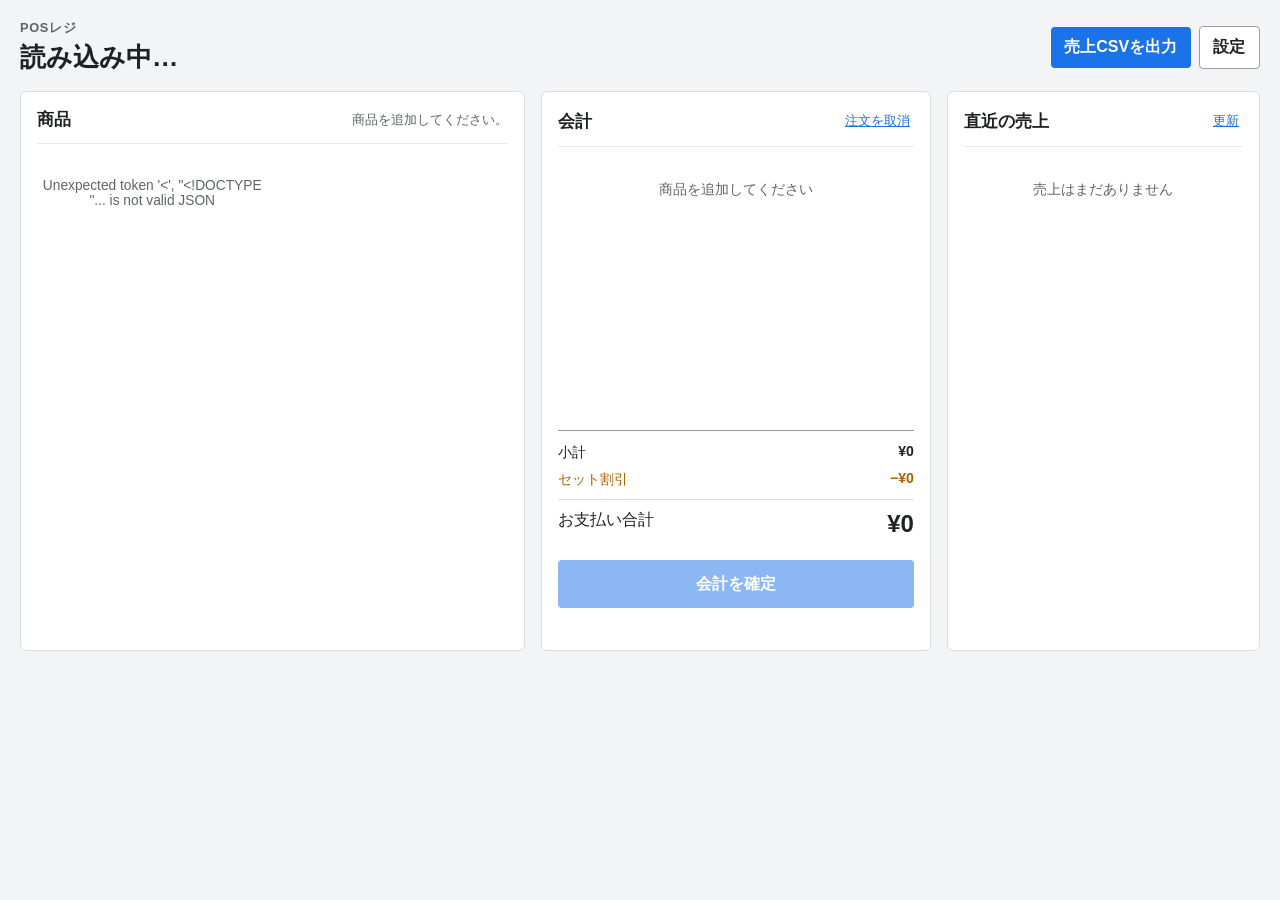
==== web/index.html @ 4bb8892f "Implement event-scoped POS settings and audits" ====
<!doctype html>
<html lang="ja">
  <head>
    <meta charset="UTF-8" />
    <meta name="viewport" content="width=device-width, initial-scale=1.0" />
    <title>POSレジ</title>
    <link rel="stylesheet" href="styles.css" />
    <script src="app.js" defer></script>
  </head>
  <body>
    <main class="app-shell">
      <header id="pos-header" class="app-header" hidden>
        <div>
          <p class="app-label">POSレジ</p>
          <h1 id="store-name">読み込み中…</h1>
        </div>
        <div class="header-actions">
          <a class="csv-download" href="/api/sales/export.csv">売上CSVを出力</a>
          <a class="settings-button" href="/settings.html">設定</a>
        </div>
      </header>

      <div id="pos-layout" class="pos-layout" hidden>
        <section class="products-panel" aria-labelledby="products-title">
          <div class="section-heading">
            <h2 id="products-title">商品</h2>
            <p>商品を追加してください。</p>
          </div>
          <div id="product-list" class="product-list" aria-live="polite"></div>
        </section>

        <aside class="cart-panel" aria-labelledby="cart-title">
          <div class="cart-heading">
            <h2 id="cart-title">会計</h2>
            <button id="clear-cart" class="text-button" type="button">注文を取消</button>
          </div>
          <div id="correction-banner" class="correction-banner" hidden></div>
          <div id="cart-list" class="cart-list">
            <p class="empty-cart">商品を追加してください</p>
          </div>
          <div class="totals" aria-live="polite">
            <div><span>小計</span><strong id="subtotal">¥0</strong></div>
            <div class="discount"><span>セット割引</span><strong id="discount">−¥0</strong></div>
            <div id="applied-sets" class="applied-sets"></div>
            <div class="grand-total"><span>お支払い合計</span><strong id="total">¥0</strong></div>
          </div>
          <button id="checkout" class="checkout-button" type="button" disabled>会計を確定</button>
          <p id="notice" class="notice" role="status" aria-live="polite"></p>
        </aside>

        <section class="sales-panel" aria-labelledby="sales-title">
          <div class="sales-heading">
            <h2 id="sales-title">直近の売上</h2>
            <button id="refresh-sales" class="text-button" type="button">更新</button>
          </div>
          <div id="sales-list" class="sales-list" aria-live="polite">
            <p class="empty-sales">売上はまだありません</p>
          </div>
        </section>
      </div>

    </main>

    <dialog id="event-selection-dialog" class="event-selection-dialog" aria-labelledby="event-selection-title">
      <div>
        <p class="app-label">POSを開始</p>
        <h2 id="event-selection-title">使用する会計DBを選択</h2>
        <p class="event-selection-description">イベントごとに売上・在庫・商品設定を分けて管理できます。</p>

        <section class="event-selection-section" aria-labelledby="create-event-title">
          <h3 id="create-event-title">新規作成</h3>
          <p>新しいイベント用のDBと空の商品設定を作成し、続けて設定画面で最初の商品を登録します。</p>
          <form id="event-create-form" class="event-create-form">
            <label for="event-create-id">イベント名（DB名）
              <input id="event-create-id" type="text" maxlength="64" pattern="[A-Za-z0-9_-]+" placeholder="例: event-2026-autumn" required autocomplete="off" />
            </label>
            <button type="submit" class="primary-button">新規DBを作成して開始</button>
          </form>
        </section>

        <section class="event-selection-section" aria-labelledby="open-event-title">
          <h3 id="open-event-title">既存のDBを読み込み</h3>
          <p>再開するイベントを選択してください。</p>
          <div id="event-list" class="event-list" aria-live="polite"></div>
        </section>
        <p id="event-selection-error" class="event-selection-error" role="alert"></p>
      </div>
    </dialog>

    <dialog id="adjustment-dialog" class="adjustment-dialog" aria-labelledby="adjustment-title">
      <form id="adjustment-form">
        <h2 id="adjustment-title">会計の取消・訂正</h2>
        <p id="adjustment-sale-summary" class="adjustment-summary"></p>
        <fieldset>
          <legend>処理を選択</legend>
          <label><input type="radio" name="adjustment-type" value="void" checked /> 取消（支払い・受け渡し前）</label>
          <label><input type="radio" name="adjustment-type" value="refund" /> 返品・返金（支払い・受け渡し後）</label>
          <label><input type="radio" name="adjustment-type" value="correction" /> 訂正して再会計</label>
        </fieldset>
        <label class="adjustment-field" for="adjustment-reason">理由
          <select id="adjustment-reason">
            <option value="商品選択の誤り">商品選択の誤り</option>
            <option value="数量入力の誤り">数量入力の誤り</option>
            <option value="重複会計">重複会計</option>
            <option value="その他">その他</option>
          </select>
        </label>
        <label id="adjustment-other-field" class="adjustment-field" for="adjustment-other" hidden>理由の詳細
          <input id="adjustment-other" type="text" maxlength="200" />
        </label>
        <p id="adjustment-cart-warning" class="adjustment-warning" hidden>現在の未確定カートは、訂正する会計の内容で置き換わります。</p>
        <p id="adjustment-error" class="adjustment-error" role="alert"></p>
        <div class="dialog-actions">
          <button id="adjustment-cancel" type="button">戻る</button>
          <button id="adjustment-submit" type="submit">処理を確定</button>
        </div>
      </form>
    </dialog>
  </body>
</html>
---- web/styles.css ----
:root {
  color: #202124;
  background: #f3f4f6;
  font-family: -apple-system, BlinkMacSystemFont, "Segoe UI", "Yu Gothic", sans-serif;
}

* { box-sizing: border-box; }
body { margin: 0; min-width: 320px; }
button, input { font: inherit; }
button { cursor: pointer; }
button:disabled { cursor: not-allowed; opacity: .5; }

.app-shell { margin: 0 auto; max-width: 1680px; padding: 20px; }
.app-header { align-items: center; display: flex; justify-content: space-between; margin-bottom: 16px; }
.app-label { color: #5f6368; font-size: .8rem; font-weight: 700; letter-spacing: .05em; margin: 0 0 3px; }
h1, h2, h3, p { margin-top: 0; }
h1 { font-size: 1.65rem; margin-bottom: 0; }
h2 { font-size: 1.05rem; margin: 0; }

.header-actions { align-items: center; display: flex; gap: 8px; }
.csv-download, .checkout-button, .add-button { border-radius: 4px; color: #fff; font-weight: 700; text-decoration: none; }
.csv-download { background: #1a73e8; padding: .65rem .85rem; }
.csv-download:hover { background: #1765c9; }
.settings-button { background: #fff; border: 1px solid #9aa0a6; border-radius: 4px; color: #202124; font-weight: 700; padding: .61rem .85rem; text-decoration: none; }
.settings-button:hover { background: #f1f3f4; }

.pos-layout { display: grid; gap: 16px; grid-template-columns: minmax(420px, 1fr) minmax(320px, 390px) minmax(270px, .62fr); }
.products-panel, .cart-panel, .sales-panel { background: #fff; border: 1px solid #dadce0; border-radius: 6px; padding: 16px; }
.section-heading, .sales-heading, .cart-heading { align-items: center; border-bottom: 1px solid #e8eaed; display: flex; justify-content: space-between; margin-bottom: 14px; padding-bottom: 12px; }
.section-heading { align-items: flex-start; }
.section-heading p { color: #5f6368; font-size: .82rem; margin: 3px 0 0; }

.product-list { display: grid; gap: 10px; grid-template-columns: repeat(auto-fill, minmax(185px, 1fr)); }
.product-card { border: 1px solid #dadce0; border-radius: 4px; display: flex; flex-direction: column; min-height: 185px; padding: 12px; }
.product-card h3 { font-size: .98rem; margin-bottom: 6px; }
.price { font-size: 1.05rem; font-weight: 700; margin-bottom: 8px; }
.set-label { color: #5f6368; font-size: .74rem; line-height: 1.4; margin-bottom: 7px; }
.stock-label { color: #137333; font-size: .82rem; font-weight: 700; margin: 0 0 10px; }
.stock-label.is-empty { color: #b3261e; }
.add-button { background: #137333; border: 0; margin-top: auto; padding: .65rem; }
.add-button:hover { background: #0d5d28; }
.add-button:disabled { background: #80868b; }

.inventory-control { border-top: 1px solid #e8eaed; color: #5f6368; font-size: .77rem; margin-top: 10px; padding-top: 8px; }
.inventory-control summary { cursor: pointer; font-weight: 600; }
.inventory-form { align-items: center; display: flex; gap: 6px; margin-top: 8px; }
.inventory-form label { align-items: center; display: flex; gap: 4px; white-space: nowrap; }
.inventory-form input { border: 1px solid #9aa0a6; border-radius: 3px; min-width: 0; padding: 4px; width: 4.2rem; }
.inventory-form button { background: #f1f3f4; border: 1px solid #dadce0; border-radius: 3px; color: #202124; padding: 5px 7px; }

.cart-panel { display: flex; flex-direction: column; min-height: 560px; }
.correction-banner { background: #fff8e1; border: 1px solid #f2c94c; color: #5f4b00; font-size: .82rem; line-height: 1.45; margin: -2px 0 12px; padding: 8px; }
.cart-list { flex: 1; }
.empty-cart, .empty-sales { color: #5f6368; font-size: .86rem; margin: 20px 0; text-align: center; }
.text-button { background: transparent; border: 0; color: #1a73e8; font-size: .82rem; padding: 4px; text-decoration: underline; }
.cart-item { border-bottom: 1px solid #e8eaed; padding: 0 0 10px; margin-bottom: 10px; }
.cart-item__top, .cart-item__bottom { align-items: center; display: flex; justify-content: space-between; }
.cart-item__name { font-size: .9rem; font-weight: 700; margin-bottom: 3px; }
.cart-item__total { font-size: .92rem; font-weight: 700; white-space: nowrap; }
.cart-item__detail { color: #5f6368; font-size: .75rem; margin-bottom: 0; }
.cart-item__bottom { margin-top: 8px; }
.quantity-control { align-items: center; display: flex; gap: 7px; }
.quantity-control button { background: #f1f3f4; border: 1px solid #dadce0; border-radius: 3px; color: #202124; height: 28px; line-height: 1; width: 28px; }
.quantity-control span { min-width: 1.4rem; text-align: center; }
.remove-button { background: transparent; border: 0; color: #b3261e; font-size: .78rem; }

.totals { border-top: 1px solid #9aa0a6; margin-top: 12px; padding-top: 12px; }
.totals > div { display: flex; font-size: .88rem; justify-content: space-between; margin-bottom: 8px; }
.discount { color: #b06000; }
.applied-sets { color: #5f6368; display: block !important; font-size: .75rem !important; line-height: 1.5; margin: -2px 0 8px !important; }
.applied-sets:empty { display: none !important; }
.grand-total { border-top: 1px solid #dadce0; font-size: 1rem !important; margin-top: 10px; padding-top: 10px; }
.grand-total strong { font-size: 1.5rem; }
.checkout-button { background: #1a73e8; border: 0; margin-top: 14px; padding: .85rem; width: 100%; }
.checkout-button:hover { background: #1765c9; }
.notice { font-size: .82rem; line-height: 1.45; margin: 10px 0 0; min-height: 1.2em; text-align: center; }
.notice.error { color: #b3261e; }

.sales-list { display: grid; gap: 8px; }
.sale-entry { border-bottom: 1px solid #e8eaed; padding-bottom: 9px; }
.sale-entry:last-child { border-bottom: 0; }
.sale-entry__top { align-items: baseline; display: flex; justify-content: space-between; gap: 8px; }
.sale-entry__id { font-size: .82rem; font-weight: 700; }
.sale-entry__total { font-size: .9rem; font-weight: 700; white-space: nowrap; }
.sale-entry__date, .sale-entry__items, .sale-entry__sets { color: #5f6368; font-size: .74rem; line-height: 1.45; margin: 3px 0 0; }
.sale-entry__sets { color: #b06000; }
.sale-entry__status { color: #5f6368; font-size: .74rem; margin: 5px 0 0; }
.sale-entry__status.is-pending { color: #b06000; }
.sale-adjust-button { background: #f1f3f4; border: 1px solid #dadce0; border-radius: 3px; color: #202124; font-size: .76rem; margin-top: 7px; padding: 5px 7px; }

.settings-screen { background: #fff; border: 1px solid #dadce0; border-radius: 6px; padding: 18px; }
.settings-heading { align-items: center; border-bottom: 1px solid #e8eaed; display: flex; justify-content: space-between; padding-bottom: 13px; }
.settings-heading h2 { font-size: 1.2rem; }
.settings-note { color: #5f6368; font-size: .82rem; line-height: 1.5; margin: 14px 0; }
.settings-grid { display: grid; gap: 16px; grid-template-columns: repeat(3, minmax(0, 1fr)); }
.settings-panel { border: 1px solid #dadce0; border-radius: 4px; padding: 14px; }
.settings-panel .section-heading { margin-bottom: 11px; padding-bottom: 9px; }
.settings-panel h3 { font-size: 1rem; margin: 0; }
.settings-panel h4 { font-size: .92rem; margin: 16px 0 10px; }
.settings-list { border: 1px solid #e8eaed; display: grid; max-height: 220px; overflow-y: auto; }
.settings-list button { background: #fff; border: 0; border-bottom: 1px solid #e8eaed; display: flex; font-size: .82rem; justify-content: space-between; padding: 9px; text-align: left; }
.settings-list button:last-child { border-bottom: 0; }
.settings-list button:hover, .settings-list button.is-selected { background: #e8f0fe; }
.settings-list strong { font-weight: 600; }
.settings-list span { color: #5f6368; margin-left: 8px; white-space: nowrap; }
.settings-form { display: grid; gap: 10px; }
.settings-form label, .settings-select-label { color: #3c4043; display: grid; font-size: .8rem; font-weight: 600; gap: 5px; }
.settings-form input, .settings-form select, .settings-select-label select { border: 1px solid #9aa0a6; border-radius: 3px; font: inherit; font-weight: 400; padding: 7px; width: 100%; }
.settings-form input:read-only { background: #f1f3f4; color: #5f6368; }
.settings-form-actions { display: flex; flex-wrap: wrap; gap: 8px; margin-top: 3px; }
.settings-form-actions button, .primary-button, .danger-button { border: 1px solid #9aa0a6; border-radius: 3px; padding: 7px 10px; }
.primary-button { background: #1a73e8; border-color: #1a73e8 !important; color: #fff; }
.danger-button { background: #fff; border-color: #b3261e !important; color: #b3261e; }
.settings-status { color: #137333; font-size: .8rem; line-height: 1.45; margin: 0; min-height: 1.2em; overflow-wrap: anywhere; }
.settings-status.is-error { color: #b3261e; }
.settings-page-error { background: #fff; border: 1px solid #f1b7b2; color: #b3261e; line-height: 1.5; margin: 0; padding: 14px; }
.settings-description { color: #5f6368; font-size: .82rem; line-height: 1.45; }
.set-items-heading { align-items: center; display: flex; font-size: .8rem; font-weight: 600; justify-content: space-between; margin-top: 2px; }
.set-items { display: grid; gap: 7px; }
.set-item-row { align-items: end; display: grid; gap: 6px; grid-template-columns: minmax(0, 1fr) 74px auto; }
.set-item-row label { min-width: 0; }
.set-item-row button { background: #fff; border: 0; color: #b3261e; font-size: .8rem; padding: 7px 2px; }
.set-items-empty { color: #5f6368; font-size: .8rem; margin: 2px 0; }

.event-selection-dialog { border: 1px solid #9aa0a6; border-radius: 6px; color: #202124; max-width: 560px; padding: 20px; width: calc(100% - 24px); }
.event-selection-dialog::backdrop { background: rgb(0 0 0 / 40%); }
.event-selection-dialog h2 { font-size: 1.2rem; margin-bottom: 10px; }
.event-selection-dialog h3 { font-size: .98rem; margin: 0 0 7px; }
.event-selection-description { color: #5f6368; font-size: .86rem; line-height: 1.5; }
.event-selection-section { border-top: 1px solid #e8eaed; margin-top: 16px; padding-top: 16px; }
.event-selection-section p { color: #5f6368; font-size: .8rem; line-height: 1.5; }
.event-create-form { align-items: end; display: grid; gap: 8px; grid-template-columns: minmax(0, 1fr) auto; }
.event-create-form label { display: grid; font-size: .8rem; font-weight: 600; gap: 5px; }
.event-create-form input { border: 1px solid #9aa0a6; border-radius: 3px; font: inherit; font-weight: 400; padding: 7px; width: 100%; }
.event-list { border: 1px solid #dadce0; display: grid; max-height: 210px; overflow-y: auto; }
.event-list button { background: #fff; border: 0; border-bottom: 1px solid #e8eaed; color: #202124; font: inherit; font-size: .86rem; font-weight: 600; padding: 10px; text-align: left; }
.event-list button:last-child { border-bottom: 0; }
.event-list button:hover { background: #e8f0fe; }
.event-list .empty-event-list { color: #5f6368; font-size: .82rem; margin: 12px; }
.event-selection-error { color: #b3261e; font-size: .82rem; line-height: 1.45; margin: 14px 0 0; min-height: 1.2em; }

.adjustment-dialog { border: 1px solid #9aa0a6; border-radius: 6px; color: #202124; max-width: 480px; padding: 20px; width: calc(100% - 24px); }
.adjustment-dialog::backdrop { background: rgb(0 0 0 / 35%); }
.adjustment-dialog h2 { font-size: 1.15rem; margin-bottom: 10px; }
.adjustment-summary { color: #5f6368; font-size: .85rem; line-height: 1.5; }
.adjustment-dialog fieldset { border: 1px solid #dadce0; margin: 14px 0; padding: 10px; }
.adjustment-dialog legend { font-size: .82rem; padding: 0 4px; }
.adjustment-dialog fieldset label { display: block; font-size: .86rem; margin: 9px 0; }
.adjustment-field { display: block; font-size: .82rem; font-weight: 600; margin-top: 12px; }
.adjustment-field select, .adjustment-field input { border: 1px solid #9aa0a6; border-radius: 3px; display: block; font: inherit; font-weight: 400; margin-top: 5px; padding: 7px; width: 100%; }
.adjustment-warning { color: #b06000; font-size: .8rem; line-height: 1.5; margin: 12px 0 0; }
.adjustment-error { color: #b3261e; font-size: .82rem; min-height: 1.2em; }
.dialog-actions { display: flex; gap: 8px; justify-content: flex-end; margin-top: 14px; }
.dialog-actions button { border: 1px solid #9aa0a6; border-radius: 3px; padding: 7px 10px; }
#adjustment-submit { background: #1a73e8; border-color: #1a73e8; color: #fff; }

@media (max-width: 1180px) {
  .pos-layout { grid-template-columns: minmax(380px, 1fr) minmax(320px, 390px); }
  .sales-panel { grid-column: 1 / -1; }
  .sales-list { grid-template-columns: repeat(auto-fill, minmax(260px, 1fr)); }
  .settings-grid { grid-template-columns: repeat(2, minmax(0, 1fr)); }
  .audit-panel { grid-column: 1 / -1; }
}

@media (max-width: 760px) {
  .app-shell { padding: 12px; }
  .app-header { align-items: flex-start; gap: 12px; }
  .header-actions { align-items: stretch; flex-direction: column; }
  .csv-download { font-size: .82rem; padding: .55rem .65rem; }
  .settings-button { font-size: .82rem; padding: .55rem .65rem; }
  .pos-layout { display: block; }
  .products-panel, .cart-panel, .sales-panel { margin-bottom: 12px; }
  .cart-panel { min-height: 0; }
  .product-list { grid-template-columns: repeat(auto-fill, minmax(150px, 1fr)); }
  .sales-list { display: grid; }
  .settings-screen { padding: 12px; }
  .settings-grid { display: block; }
  .settings-panel { margin-bottom: 12px; }
  .set-item-row { grid-template-columns: minmax(0, 1fr) 68px auto; }
  .event-selection-dialog { padding: 16px; }
  .event-create-form { align-items: stretch; grid-template-columns: 1fr; }
}
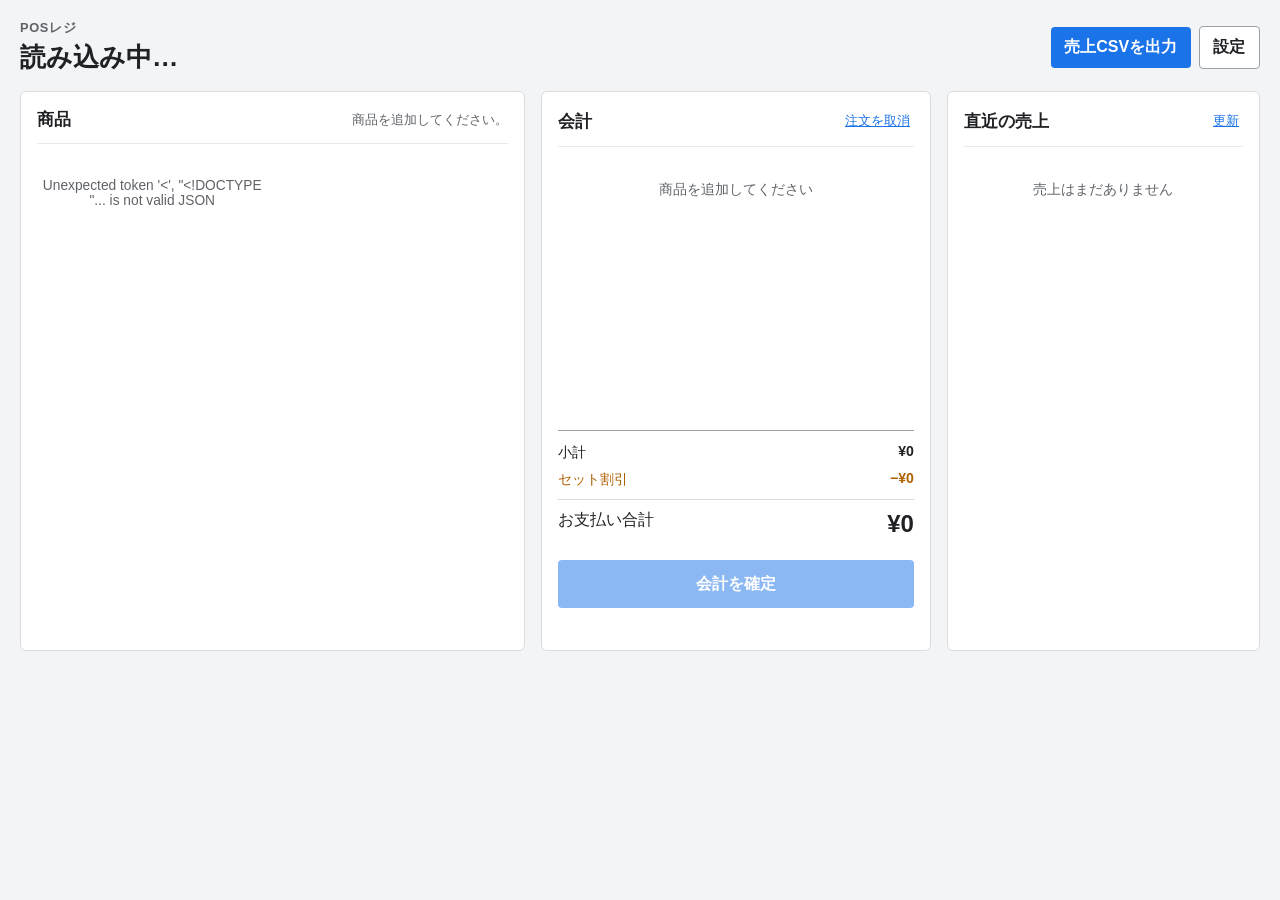
==== commit c4602133: "Improve void adjustment reasons" ====
--- a/web/index.html
+++ b/web/index.html
@@ -99,7 +99,7 @@
         </fieldset>
         <label class="adjustment-field" for="adjustment-reason">理由
           <select id="adjustment-reason">
-            <option value="商品選択の誤り">商品選択の誤り</option>
+            <option value="誤操作">誤操作</option>
             <option value="数量入力の誤り">数量入力の誤り</option>
             <option value="重複会計">重複会計</option>
             <option value="その他">その他</option>
